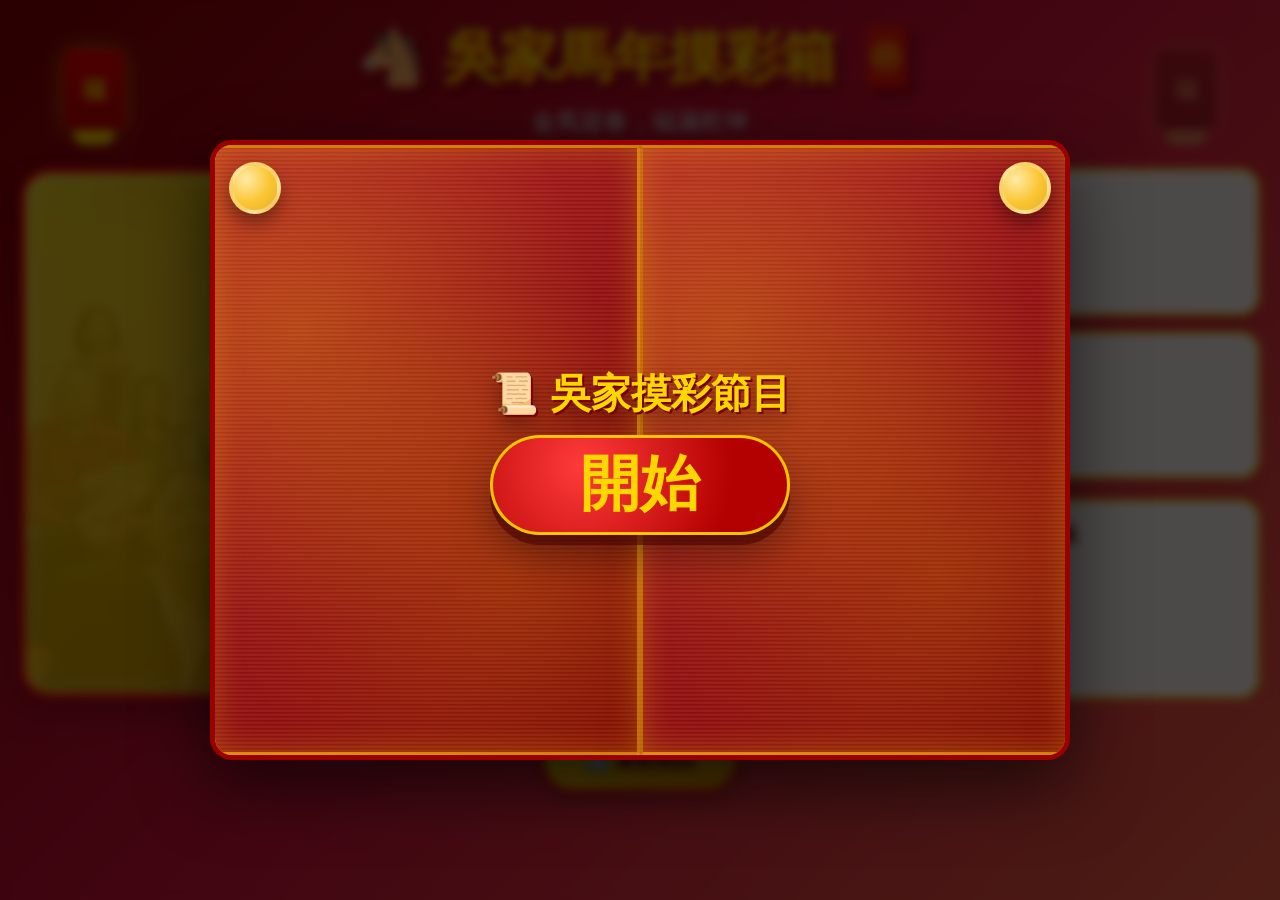
==== last/index.html @ e6c61ff1 "新增 開場 f" ====
<!DOCTYPE html>
<html lang="zh-TW">
<head>
  <meta charset="UTF-8" />
  <meta name="viewport" content="width=device-width, initial-scale=1.0" />
  <title>🐴 吳家馬年摸彩箱 🧧</title>
  <link rel="stylesheet" href="./styles.css" />
</head>
<body>
  <!-- 背景音樂 -->
  <audio id="bgMusic" loop>
    <source src="神曲 尾牙必聽！花木蘭 以妳為榮 老祖宗保佑我聽完中大獎！！！.mp3" type="audio/mpeg">
  </audio>

  <!-- 裝飾：燈籠（右邊可點切換音樂） -->
  <div class="decoration lantern lantern-left"></div>
  <div class="decoration lantern lantern-right" id="musicControl" title="點我切換音樂"></div>

  <div class="container">
    <!-- 標題 -->
    <div class="header">
      <div class="title">🐴 吳家馬年摸彩箱 🧧</div>
      <div class="subtitle">金馬迎春，福滿乾坤</div>
    </div>

    <!-- 主要內容區 -->
    <div class="main-content">
      <!-- 左側：抽獎區 -->
      <div class="draw-area">
        <div class="result-display">
          <div id="resultNumber" class="result-number" style="display:none;"></div>
          <button id="drawButton" class="draw-button">🎊 開始抽獎 🎊</button>
        </div>
      </div>

      <!-- 右側：資訊區 -->
      <div class="side-area">
        <div class="info-section">
          <div class="info-box">
            <div class="info-label">剩餘號碼</div>
            <div id="remaining" class="info-value">13</div>
          </div>
          <div class="info-box">
            <div class="info-label">已抽出</div>
            <div id="drawnCount" class="info-value">0</div>
          </div>
        </div>

        <div class="drawn-section">
          <div class="drawn-title">已抽出的號碼</div>
          <div id="drawnNumbers" class="drawn-numbers"></div>
        </div>
      </div>
    </div>

    <button id="resetButton" class="reset-button">🔄 重新開始</button>
  </div>

  <!-- ✅ 吉祥話紅包彈窗 -->
  <div id="redEnvelopeModal" class="modal">
    <div class="modal-overlay" id="redEnvelopeOverlay"></div>
    <div class="red-envelope">
      <div class="envelope-top"></div>
      <div class="envelope-body">
        <div class="blessing-text" id="blessingText">恭喜發財</div>
      </div>
      <div class="envelope-flap"></div>
      <div class="envelope-seal">吉祥話</div>
      <button id="closeModal" class="confirm-button">確定</button>
    </div>
  </div>

  <!-- ✅ 獎項彈窗（含得獎者） -->
  <div id="prizeModal" class="modal">
    <div class="modal-overlay" id="prizeOverlay"></div>
    <div class="prize-card">
      <div class="prize-header">
        <div class="prize-sparkle">✨</div>
        <div class="prize-title">恭喜中獎！</div>
        <div class="prize-sparkle">✨</div>
      </div>

      <div class="prize-content">
        <div class="prize-number-label">抽中號碼</div>
        <div class="prize-number" id="prizeNumber">1</div>

        <div class="prize-award-label" style="margin-top:10px;">得獎者</div>
        <div class="prize-award" id="prizeWinner">（得獎者）</div>

        <div class="prize-divider"></div>

        <div class="prize-award-label">獎項</div>
        <div class="prize-award" id="prizeAward">（獎項）</div>
      </div>

      <div class="prize-footer">
        <div class="prize-blessing">祝您馬年大吉！</div>
      </div>

      <button id="closePrizeModal" class="prize-confirm-button">確定</button>
    </div>
  </div>

  <!-- ✅ 輪到誰抽彈窗 -->
  <div id="turnModal" class="modal">
    <div class="modal-overlay" id="turnOverlay"></div>
    <div class="prize-card" style="min-height:360px;">
      <div class="prize-header">
        <div class="prize-sparkle">🐴</div>
        <div class="prize-title" style="font-size:36px;">輪到你抽囉！</div>
        <div class="prize-sparkle">🧧</div>
      </div>

      <div class="prize-content">
        <div class="prize-number-label">本輪抽獎者</div>
        <div class="prize-number" id="turnName" style="font-size:56px;">（姓名）</div>
        <div class="prize-divider"></div>
        <div class="prize-award-label">請按「開始抽獎」抽號碼</div>
      </div>

      <button id="closeTurnModal" class="prize-confirm-button">確定</button>
    </div>
  </div>

  <!-- ✅ 活動完成彈窗 -->
  <div id="completeModal" class="modal">
    <div class="modal-overlay"></div>
    <div class="complete-card">
      <div class="complete-header">
        <div class="complete-emoji">🎊</div>
      </div>
      <div class="complete-content">
        <div class="complete-title">本屆吳家馬年摸彩活動</div>
        <div class="complete-message">圓滿結束</div>
      </div>
      <div class="complete-footer">
        <div class="complete-blessing">感謝大家的參與</div>
        <div class="complete-wish">馬年行運 事事如意</div>
      </div>
      <button id="completeButton" class="complete-confirm-button">完成</button>
    </div>
  </div>

  <!-- ✅ 開場捲軸導覽：先卷起來，中間「開始」按鈕 -->
  <div id="introModal" class="modal show intro-closed">
    <div class="modal-overlay" id="introOverlay"></div>

    <div class="scroll-wrap" role="dialog" aria-modal="true">
      <!-- 左右捲軸 -->
      <div class="scroll-panel left"></div>
      <div class="scroll-panel right"></div>

      <!-- 卷起來時顯示 -->
      <div class="scroll-closed-center">
        <div class="scroll-closed-title">📜 吳家摸彩節目</div>
        <button id="introOpen" class="scroll-start-btn">開始</button>
        <!-- <div class="scroll-closed-sub">點開始後捲軸會打開</div> -->
      </div>

      <!-- 打開後顯示（內容由 JS 填） -->
      <div class="scroll-content">
        <div class="scroll-title" id="introTitle"></div>
        <div class="scroll-sub" id="introSub"></div>
        <div class="scroll-body" id="introBody"></div>

        <div class="scroll-footer">
          <div class="scroll-actions">
            <button id="introPrev" class="scroll-btn ghost" disabled>上一頁</button>
            <button id="introNext" class="scroll-btn">下一頁</button>
            <button id="introStart" class="scroll-btn primary" style="display:none;">活動開始</button>
          </div>
          <div class="scroll-dots" id="introDots"></div>
        </div>
      </div>
    </div>
  </div>

  <script src="./script.js"></script>
</body>
</html>
---- last/styles.css ----
* {
    margin: 0;
    padding: 0;
    box-sizing: border-box;
}

body {
    font-family: 'Microsoft JhengHei', '微軟正黑體', sans-serif;
    background: linear-gradient(135deg, #8B0000 0%, #DC143C 50%, #FF6347 100%);
    min-height: 100vh;
    overflow-x: hidden;
    position: relative;
}

.hourse_logo {
    width: 100px;
    height: 60px;
    vertical-align: middle;
}

/* 裝飾性背景元素 */
.decoration {
    position: fixed;
    pointer-events: none;
    z-index: 1;
}

.lantern {
    width: 60px;
    height: 80px;
    background: linear-gradient(to bottom, #FF0000, #CC0000);
    border-radius: 10px;
    position: absolute;
    animation: swing 3s ease-in-out infinite;
    box-shadow: 0 0 20px rgba(255, 215, 0, 0.6);
}

.lantern::before {
    content: '福';
    position: absolute;
    top: 50%;
    left: 50%;
    transform: translate(-50%, -50%);
    color: gold;
    font-size: 24px;
    font-weight: bold;
}

.lantern::after {
    content: '';
    position: absolute;
    bottom: -15px;
    left: 50%;
    transform: translateX(-50%);
    width: 40px;
    height: 15px;
    background: gold;
    border-radius: 0 0 10px 10px;
}

@keyframes swing {

    0%,
    100% {
        transform: rotate(-5deg);
    }

    50% {
        transform: rotate(5deg);
    }
}

.lantern-left {
    top: 50px;
    left: 5%;
    animation-delay: 0s;
}

.lantern-right {
    top: 50px;
    right: 5%;
    animation-delay: 1.5s;
    cursor: pointer;
    pointer-events: auto;
    transition: transform 0.2s;
}

.lantern-right:active {
    transform: scale(0.9) rotate(-5deg);
}

.lantern-right.muted {
    opacity: 0.5;
    filter: grayscale(50%);
}

/* 金幣動畫 */
.coin {
    position: fixed;
    width: 40px;
    height: 40px;
    background: radial-gradient(circle, #FFD700, #FFA500);
    border-radius: 50%;
    border: 3px solid #FF6347;
    animation: fall 4s linear infinite;
    opacity: 0.8;
    top: -50px;
}

.coin::before {
    content: '錢';
    position: absolute;
    top: 50%;
    left: 50%;
    transform: translate(-50%, -50%);
    color: #8B0000;
    font-weight: bold;
    font-size: 16px;
}

@keyframes fall {
    0% {
        transform: translateY(0) rotate(0deg);
        opacity: 0;
    }

    10% {
        opacity: 0.8;
    }

    90% {
        opacity: 0.8;
    }

    100% {
        transform: translateY(calc(100vh + 100px)) rotate(360deg);
        opacity: 0;
    }
}

/* 主容器 */
.container {
    max-width: 1400px;
    margin: 0 auto;
    padding: 20px;
    position: relative;
    z-index: 10;
}

/* 標題 */
.header {
    text-align: center;
    margin-bottom: 30px;
    animation: bounceIn 1s ease-out;
}

@keyframes bounceIn {
    0% {
        transform: scale(0);
        opacity: 0;
    }

    50% {
        transform: scale(1.1);
    }

    100% {
        transform: scale(1);
        opacity: 1;
    }
}

.title {
    font-size: 56px;
    color: #FFD700;
    text-shadow:
        3px 3px 0px #FF0000,
        6px 6px 10px rgba(0, 0, 0, 0.5);
    margin-bottom: 10px;
    font-weight: bold;
    display: flex;
    justify-content: center;
    align-items: center;
}

.subtitle {
    font-size: 24px;
    color: #FFF;
    text-shadow: 2px 2px 4px rgba(0, 0, 0, 0.5);
}

/* 主要內容區 - 左右排列 */
.main-content {
    display: grid;
    grid-template-columns: 1.5fr 1fr;
    gap: 20px;
    margin-bottom: 30px;
}

/* 抽獎區 */
.draw-area {
    background: linear-gradient(135deg, #FFD700 0%, #FFA500 100%);
    border-radius: 30px;
    padding: 50px;
    box-shadow:
        0 10px 40px rgba(0, 0, 0, 0.3),
        inset 0 0 30px rgba(255, 255, 255, 0.3);
    border: 5px solid #FF0000;
    position: relative;
    overflow: hidden;
    min-height: 400px;
    display: flex;
    align-items: center;
    justify-content: center;
}

/* 家庭照片背景 */
.draw-area::before {
    content: '';
    position: absolute;
    top: 0;
    left: 0;
    right: 0;
    bottom: 0;
    background-image: url('family.jpg');
    background-size: cover;
    background-position: center;
    opacity: 0.15;
    z-index: 0;
}

/* 馬年裝飾 */
.draw-area::after {
    content: '🐴';
    position: absolute;
    font-size: 150px;
    opacity: 0.08;
    top: 50%;
    left: 50%;
    transform: translate(-50%, -50%);
    z-index: 1;
}

.result-display {
    text-align: center;
    display: flex;
    flex-direction: column;
    align-items: center;
    justify-content: center;
    position: relative;
    z-index: 2;
    width: 100%;
}

.result-number {
    font-size: 120px;
    font-weight: bold;
    color: #8B0000;
    text-shadow:
        3px 3px 0px #FFD700,
        6px 6px 15px rgba(0, 0, 0, 0.3);
    animation: pop 0.5s ease-out;
    margin: 20px 0;
}

@keyframes pop {
    0% {
        transform: scale(0) rotate(-180deg);
        opacity: 0;
    }

    50% {
        transform: scale(1.2) rotate(10deg);
    }

    100% {
        transform: scale(1) rotate(0deg);
        opacity: 1;
    }
}

.result-number.rolling {
    animation: roll 0.1s linear infinite;
}

@keyframes roll {
    0% {
        transform: translateY(0);
    }

    100% {
        transform: translateY(-10px);
    }
}

.draw-button {
    background: linear-gradient(135deg, #FF0000, #8B0000);
    color: #FFD700;
    font-size: 32px;
    font-weight: bold;
    padding: 25px 60px;
    border: 5px solid #FFD700;
    border-radius: 50px;
    cursor: pointer;
    box-shadow:
        0 8px 0 #660000,
        0 10px 30px rgba(0, 0, 0, 0.5);
    transition: all 0.2s;
    position: relative;
    z-index: 2;
}

.draw-button:hover:not(:disabled) {
    transform: translateY(-3px);
    box-shadow:
        0 10px 0 #660000,
        0 15px 40px rgba(0, 0, 0, 0.6);
}

.draw-button:active:not(:disabled) {
    transform: translateY(4px);
    box-shadow:
        0 4px 0 #660000,
        0 5px 20px rgba(0, 0, 0, 0.5);
}

.draw-button:disabled {
    opacity: 0.5;
    cursor: not-allowed;
}

/* 右側區域 */
.side-area {
    display: flex;
    flex-direction: column;
    gap: 20px;
    max-height: 600px;
    overflow-y: auto;
}

/* 資訊區 */
.info-section {
    display: grid;
    grid-template-columns: 1fr;
    gap: 15px;
    flex-shrink: 0;
}

.info-box {
    background: rgba(255, 255, 255, 0.95);
    border-radius: 20px;
    padding: 25px;
    text-align: center;
    border: 3px solid #FFD700;
    box-shadow: 0 5px 20px rgba(0, 0, 0, 0.2);
}

.info-label {
    font-size: 20px;
    color: #8B0000;
    font-weight: bold;
    margin-bottom: 10px;
}

.info-value {
    font-size: 48px;
    color: #FF0000;
    font-weight: bold;
}

/* 已抽出號碼 */
.drawn-section {
    background: rgba(255, 255, 255, 0.95);
    border-radius: 20px;
    padding: 20px;
    border: 3px solid #FFD700;
    box-shadow: 0 5px 20px rgba(0, 0, 0, 0.2);
    /* overflow: visible; */
    flex: 1;
    min-height: 200px;
    max-height: 200px;
    overflow: scroll;
}

.drawn-title {
    font-size: 20px;
    color: #8B0000;
    font-weight: bold;
    margin-bottom: 15px;
    text-align: center;
}

.drawn-numbers {
    display: grid;
    grid-template-columns: repeat(auto-fill, minmax(60px, 1fr));
    gap: 10px;
    overflow: visible;
}

.drawn-number {
    background: linear-gradient(135deg, #FF6347, #FF0000);
    color: #FFD700;
    font-size: 20px;
    font-weight: bold;
    padding: 12px 8px;
    border-radius: 12px;
    border: 3px solid #FFD700;
    box-shadow: 0 4px 10px rgba(0, 0, 0, 0.3);
    animation: slideIn 0.5s ease-out;
    text-align: center;
    display: flex;
    align-items: center;
    justify-content: center;
    min-height: 50px;
    transition: all 0.2s ease;
}

.drawn-number:hover {
    transform: translateY(-3px) scale(1.05);
    box-shadow: 0 8px 20px rgba(0, 0, 0, 0.5);
    background: linear-gradient(135deg, #FF8C00, #FF4500);
    border-color: #FFD700;
}

@keyframes slideIn {
    0% {
        transform: scale(0) rotate(-180deg);
        opacity: 0;
    }

    50% {
        transform: scale(1.2) rotate(10deg);
    }

    100% {
        transform: scale(1) rotate(0deg);
        opacity: 1;
    }
}

/* 重新開始按鈕 */
.reset-button {
    background: linear-gradient(135deg, #FFD700, #FFA500);
    color: #8B0000;
    font-size: 20px;
    font-weight: bold;
    padding: 15px 40px;
    border: 3px solid #FF0000;
    border-radius: 30px;
    cursor: pointer;
    box-shadow: 0 5px 20px rgba(0, 0, 0, 0.3);
    display: block;
    margin: 0 auto;
    transition: all 0.3s;
}

.reset-button:hover {
    transform: scale(1.05);
    box-shadow: 0 8px 25px rgba(0, 0, 0, 0.4);
}

.reset-button:active {
    transform: scale(0.98);
}

/* 粒子效果 */
.particle {
    position: fixed;
    pointer-events: none;
    font-size: 30px;
    animation: particle-fly 2s ease-out forwards;
    z-index: 1000;
}

@keyframes particle-fly {
    0% {
        transform: translateY(0) rotate(0deg);
        opacity: 1;
    }

    100% {
        transform: translateY(-300px) rotate(360deg);
        opacity: 0;
    }
}

/* 響應式設計 */
@media (max-width: 1024px) {
    .main-content {
        grid-template-columns: 1fr;
    }

    .side-area {
        max-height: none;
    }

    .info-section {
        grid-template-columns: 1fr 1fr;
    }
}

@media (max-width: 768px) {
    .title {
        font-size: 36px;
    }

    .subtitle {
        font-size: 18px;
    }

    .draw-area {
        padding: 30px 20px;
        min-height: 300px;
    }

    .result-number {
        font-size: 80px;
    }

    .draw-button {
        font-size: 24px;
        padding: 20px 40px;
    }

    .info-section {
        grid-template-columns: 1fr;
    }

    .drawn-numbers {
        grid-template-columns: repeat(auto-fill, minmax(50px, 1fr));
    }

    .drawn-number {
        font-size: 18px;
        min-height: 45px;
    }

    .lantern {
        width: 40px;
        height: 60px;
    }

    .lantern::before {
        font-size: 18px;
    }
}

/* 紅包彈窗 */
.modal {
    position: fixed;
    top: 0;
    left: 0;
    width: 100%;
    height: 100%;
    z-index: 9999;
    display: none;
    justify-content: center;
    align-items: center;
}

.modal.show {
    display: flex;
    animation: modalFadeIn 0.3s ease-out;
}

@keyframes modalFadeIn {
    from {
        opacity: 0;
    }

    to {
        opacity: 1;
    }
}

.modal-overlay {
    position: absolute;
    top: 0;
    left: 0;
    width: 100%;
    height: 100%;
    background: rgba(0, 0, 0, 0.7);
    backdrop-filter: blur(5px);
}

/* 紅包設計 */
.red-envelope {
    position: relative;
    width: 340px;
    height: 500px;
    background: linear-gradient(135deg, #FF0000 0%, #DC143C 50%, #8B0000 100%);
    border-radius: 20px;
    box-shadow:
        0 20px 60px rgba(0, 0, 0, 0.5),
        inset 0 0 30px rgba(255, 215, 0, 0.2);
    animation: envelopeEnter 0.6s cubic-bezier(0.68, -0.55, 0.265, 1.55);
    z-index: 10000;
    overflow: hidden;
    border: 3px solid #FFD700;
}

@keyframes envelopeEnter {
    0% {
        transform: scale(0) rotate(-180deg);
        opacity: 0;
    }

    50% {
        transform: scale(1.1) rotate(10deg);
    }

    100% {
        transform: scale(1) rotate(0deg);
        opacity: 1;
    }
}

/* 紅包上半部 */
.envelope-top {
    position: absolute;
    top: 0;
    left: 0;
    width: 100%;
    height: 40%;
    background: linear-gradient(135deg, #DC143C, #8B0000);
    border-radius: 20px 20px 0 0;
    z-index: 1;
}

/* 紅包主體 */
.envelope-body {
    position: absolute;
    top: 32%;
    left: 50%;
    transform: translateX(-50%);
    width: 85%;
    height: 42%;
    background: rgba(255, 255, 255, 0.95);
    border-radius: 15px;
    display: flex;
    align-items: center;
    justify-content: center;
    padding: 25px 20px;
    box-shadow:
        0 5px 20px rgba(0, 0, 0, 0.3),
        inset 0 0 20px rgba(255, 215, 0, 0.1);
    z-index: 3;
    border: 2px solid #FFD700;
}

/* 吉祥話文字 */
.blessing-text {
    font-size: 30px;
    font-weight: bold;
    color: #8B0000;
    text-align: center;
    line-height: 1.6;
    letter-spacing: 2px;
    text-shadow: 1px 1px 2px rgba(255, 215, 0, 0.5);
    animation: textGlow 2s ease-in-out infinite;
    width: 100%;
}

@keyframes textGlow {

    0%,
    100% {
        text-shadow: 1px 1px 2px rgba(255, 215, 0, 0.5);
    }

    50% {
        text-shadow: 0 0 10px rgba(255, 215, 0, 0.8),
            0 0 20px rgba(255, 215, 0, 0.5);
    }
}

/* 紅包封口 */
.envelope-flap {
    position: absolute;
    top: 25%;
    left: 50%;
    transform: translateX(-50%);
    width: 0;
    height: 0;
    border-left: 160px solid transparent;
    border-right: 160px solid transparent;
    border-top: 80px solid #B22222;
    z-index: 2;
    filter: drop-shadow(0 3px 5px rgba(0, 0, 0, 0.3));
}

/* 紅包福字印章 - 春聯樣式 */
.envelope-seal {
    position: absolute;
    top: 12%;
    left: 50%;
    transform: translateX(-50%);
    width: 160px;
    height: 55px;
    background: linear-gradient(135deg, #DC143C 0%, #8B0000 100%);
    border-radius: 8px;
    display: flex;
    align-items: center;
    justify-content: center;
    font-size: 26px;
    font-weight: bold;
    color: #FFD700;
    border: 3px solid #FFD700;
    box-shadow:
        0 5px 15px rgba(0, 0, 0, 0.4),
        inset 0 2px 10px rgba(255, 215, 0, 0.3),
        inset 0 0 20px rgba(255, 100, 100, 0.2);
    z-index: 4;
    animation: sealPulse 1.5s ease-in-out infinite;
    letter-spacing: 10px;
    padding: 0 15px;
    text-shadow:
        1px 1px 2px rgba(0, 0, 0, 0.5),
        0 0 5px rgba(255, 215, 0, 0.3);
}

/* 春聯裝飾線條 */
.envelope-seal::before,
.envelope-seal::after {
    content: '';
    position: absolute;
    top: 50%;
    transform: translateY(-50%);
    width: 2px;
    height: 25px;
    background: linear-gradient(to bottom, transparent, #FFD700, transparent);
}

.envelope-seal::before {
    left: 8px;
}

.envelope-seal::after {
    right: 8px;
}

@keyframes sealPulse {

    0%,
    100% {
        transform: translateX(-50%) scale(1);
    }

    50% {
        transform: translateX(-50%) scale(1.03);
        box-shadow:
            0 8px 25px rgba(0, 0, 0, 0.6),
            inset 0 2px 15px rgba(255, 215, 0, 0.5),
            inset 0 0 25px rgba(255, 100, 100, 0.3),
            0 0 25px rgba(255, 215, 0, 0.8);
    }
}

/* 確定按鈕 */
.confirm-button {
    position: absolute;
    bottom: 40px;
    left: 50%;
    transform: translateX(-50%);
    background: linear-gradient(135deg, #FFD700, #FFA500);
    color: #8B0000;
    font-size: 22px;
    font-weight: bold;
    padding: 15px 50px;
    border: 3px solid #FF6347;
    border-radius: 30px;
    cursor: pointer;
    box-shadow:
        0 5px 0 #CC8800,
        0 8px 20px rgba(0, 0, 0, 0.4);
    transition: all 0.2s;
    z-index: 5;
}

.confirm-button:hover {
    transform: translateX(-50%) translateY(-2px);
    box-shadow:
        0 7px 0 #CC8800,
        0 12px 25px rgba(0, 0, 0, 0.5);
}

.confirm-button:active {
    transform: translateX(-50%) translateY(2px);
    box-shadow:
        0 3px 0 #CC8800,
        0 5px 15px rgba(0, 0, 0, 0.4);
}

/* 紅包裝飾花紋 */
.envelope-top::before,
.envelope-top::after {
    content: '🐴';
    position: absolute;
    font-size: 40px;
    opacity: 0.3;
}

.envelope-top::before {
    top: 20px;
    left: 30px;
    animation: float 3s ease-in-out infinite;
}

.envelope-top::after {
    top: 20px;
    right: 30px;
    animation: float 3s ease-in-out infinite 1.5s;
}

@keyframes float {

    0%,
    100% {
        transform: translateY(0);
    }

    50% {
        transform: translateY(-10px);
    }
}

/* 響應式設計 - 紅包 */
@media (max-width: 768px) {
    .red-envelope {
        width: 300px;
        height: 450px;
    }

    .blessing-text {
        font-size: 26px;
        line-height: 1.5;
        letter-spacing: 1px;
    }

    .envelope-seal {
        width: 140px;
        height: 50px;
        font-size: 22px;
        letter-spacing: 8px;
        padding: 0 12px;
    }

    .confirm-button {
        font-size: 20px;
        padding: 12px 40px;
        bottom: 35px;
    }
}

/* 獎項彈窗 */
.prize-card {
    position: relative;
    width: 400px;
    min-height: 480px;
    background: linear-gradient(135deg, #FFD700 0%, #FFA500 50%, #FF8C00 100%);
    border-radius: 25px;
    box-shadow:
        0 25px 70px rgba(0, 0, 0, 0.6),
        inset 0 0 40px rgba(255, 255, 255, 0.3);
    animation: prizeEnter 0.7s cubic-bezier(0.68, -0.55, 0.265, 1.55);
    z-index: 10000;
    overflow: hidden;
    border: 5px solid #FF0000;
    padding: 30px;
    display: flex;
    flex-direction: column;
    align-items: center;
}

@keyframes prizeEnter {
    0% {
        transform: scale(0) rotateY(180deg);
        opacity: 0;
    }

    50% {
        transform: scale(1.1) rotateY(0deg);
    }

    100% {
        transform: scale(1) rotateY(0deg);
        opacity: 1;
    }
}

.prize-header {
    display: flex;
    align-items: center;
    justify-content: center;
    gap: 15px;
    margin-bottom: 25px;
}

.prize-sparkle {
    font-size: 36px;
    animation: sparkle 1.5s ease-in-out infinite;
}

@keyframes sparkle {

    0%,
    100% {
        transform: scale(1) rotate(0deg);
        opacity: 1;
    }

    50% {
        transform: scale(1.2) rotate(180deg);
        opacity: 0.8;
    }
}

.prize-title {
    font-size: 42px;
    font-weight: bold;
    color: #8B0000;
    text-shadow:
        2px 2px 0 #FFD700,
        4px 4px 10px rgba(0, 0, 0, 0.3);
    animation: titleBounce 2s ease-in-out infinite;
}

@keyframes titleBounce {

    0%,
    100% {
        transform: translateY(0);
    }

    50% {
        transform: translateY(-5px);
    }
}

.prize-content {
    background: rgba(255, 255, 255, 0.95);
    border-radius: 20px;
    padding: 30px;
    width: 100%;
    box-shadow:
        0 10px 30px rgba(0, 0, 0, 0.3),
        inset 0 0 20px rgba(255, 215, 0, 0.2);
    border: 3px solid #FF6347;
    margin-bottom: 20px;
}

.prize-number-label,
.prize-award-label {
    font-size: 18px;
    color: #666;
    text-align: center;
    margin-bottom: 8px;
    font-weight: 600;
}

.prize-number {
    font-size: 72px;
    font-weight: bold;
    color: #FF0000;
    text-align: center;
    text-shadow:
        3px 3px 0 #FFD700,
        6px 6px 15px rgba(0, 0, 0, 0.3);
    margin-bottom: 20px;
    animation: numberPulse 1.5s ease-in-out infinite;
}

@keyframes numberPulse {

    0%,
    100% {
        transform: scale(1);
    }

    50% {
        transform: scale(1.05);
    }
}

.prize-divider {
    width: 60%;
    height: 3px;
    background: linear-gradient(to right, transparent, #FFD700, transparent);
    margin: 20px auto;
}

.prize-award {
    font-size: 36px;
    font-weight: bold;
    color: #8B0000;
    text-align: center;
    text-shadow: 1px 1px 2px rgba(255, 215, 0, 0.5);
    animation: awardGlow 2s ease-in-out infinite;
}

@keyframes awardGlow {

    0%,
    100% {
        text-shadow: 1px 1px 2px rgba(255, 215, 0, 0.5);
    }

    50% {
        text-shadow:
            0 0 15px rgba(255, 215, 0, 0.8),
            0 0 25px rgba(255, 215, 0, 0.5);
    }
}

.prize-footer {
    margin-bottom: 20px;
}

.prize-blessing {
    font-size: 24px;
    color: #8B0000;
    text-align: center;
    font-weight: bold;
    text-shadow: 1px 1px 2px rgba(255, 255, 255, 0.5);
}

.prize-confirm-button {
    background: linear-gradient(135deg, #FF0000, #8B0000);
    color: #FFD700;
    font-size: 24px;
    font-weight: bold;
    padding: 15px 60px;
    border: 4px solid #FFD700;
    border-radius: 35px;
    cursor: pointer;
    box-shadow:
        0 6px 0 #660000,
        0 10px 25px rgba(0, 0, 0, 0.5);
    transition: all 0.2s;
    position: relative;
}

.prize-confirm-button:hover {
    transform: translateY(-3px);
    box-shadow:
        0 8px 0 #660000,
        0 15px 30px rgba(0, 0, 0, 0.6);
}

.prize-confirm-button:active {
    transform: translateY(2px);
    box-shadow:
        0 4px 0 #660000,
        0 6px 20px rgba(0, 0, 0, 0.5);
}

/* 獎項彈窗響應式 */
@media (max-width: 768px) {
    .prize-card {
        width: 320px;
        min-height: 450px;
        padding: 25px;
    }

    .prize-title {
        font-size: 36px;
    }

    .prize-sparkle {
        font-size: 30px;
    }

    .prize-number {
        font-size: 60px;
    }

    .prize-award {
        font-size: 30px;
    }

    .prize-blessing {
        font-size: 20px;
    }

    .prize-confirm-button {
        font-size: 20px;
        padding: 12px 50px;
    }
}

/* =========================
   ✅ 開場捲軸導覽
========================= */

/* =========================
   ✅ 開場捲軸：卷起來 + 打開
========================= */

.scroll-wrap {
    position: relative;
    width: min(860px, 92vw);
    height: min(620px, 78vh);
    border-radius: 22px;
    overflow: hidden;
    z-index: 10000;
    box-shadow: 0 25px 70px rgba(0, 0, 0, 0.6);
    border: 5px solid #9b0000;
    background: radial-gradient(circle at 30% 20%, rgba(255, 215, 0, 0.35), transparent 60%),
        linear-gradient(135deg, #FFD700 0%, #FFA500 50%, #FF8C00 100%);
}

/* 左右捲軸面板：加一點紙纖維/絲綢質感 */
.scroll-panel {
    position: absolute;
    top: 0;
    bottom: 0;
    width: 50%;
    background:
        radial-gradient(circle at 20% 30%, rgba(255, 215, 0, 0.22), transparent 55%),
        radial-gradient(circle at 70% 70%, rgba(255, 215, 0, 0.18), transparent 55%),
        repeating-linear-gradient(0deg, rgba(255, 255, 255, 0.06), rgba(255, 255, 255, 0.06) 2px, rgba(0, 0, 0, 0.04) 3px, rgba(0, 0, 0, 0.04) 4px),
        linear-gradient(135deg, #B22222 0%, #7a0000 100%);
    box-shadow: inset 0 0 30px rgba(255, 215, 0, 0.25);
    border-top: 3px solid rgba(255, 215, 0, 0.55);
    border-bottom: 3px solid rgba(255, 215, 0, 0.55);
}

.scroll-panel.left {
    left: 0;
    border-right: 3px solid rgba(255, 215, 0, 0.45);
    transform: translateX(0);
}

.scroll-panel.right {
    right: 0;
    border-left: 3px solid rgba(255, 215, 0, 0.45);
    transform: translateX(0);
}

/* 卷頭：更像捲軸的「木棒卷頭」 */
.scroll-panel::before {
    content: '';
    position: absolute;
    top: 14px;
    width: 44px;
    height: 44px;
    border-radius: 50%;
    background:
        radial-gradient(circle at 30% 30%, #ffeaa7, #fbc531 55%, #e1b12c 100%);
    border: 4px solid rgba(255, 255, 255, 0.28);
    box-shadow: 0 10px 18px rgba(0, 0, 0, 0.35);
}

.scroll-panel.left::before {
    left: 14px;
}

.scroll-panel.right::before {
    right: 14px;
}

/* ✅ 卷起來中間區塊（開始按鈕） */
.scroll-closed-center {
    position: absolute;
    inset: 0;
    display: flex;
    flex-direction: column;
    align-items: center;
    justify-content: center;
    gap: 14px;
    text-align: center;
    z-index: 3;
}

.scroll-closed-title {
    font-size: 40px;
    font-weight: 900;
    color: #ffd700;
    text-shadow: 2px 2px 0 #7a0000, 0 10px 22px rgba(0, 0, 0, 0.35);
}

.scroll-closed-sub {
    font-size: 16px;
    font-weight: 800;
    color: rgba(255, 215, 0, 0.9);
    text-shadow: 1px 1px 0 rgba(0, 0, 0, 0.35);
}

/* ✅ 開始按鈕：像貼在捲軸上的大印章 */
.scroll-start-btn {
    display: flex;
    justify-content: center;
    align-items: center;
    height: 100px;
    width: 300px;
    border: none;
    cursor: pointer;
    padding: 16px 34px;
    border-radius: 999px;
    font-size: 60px;
    font-weight: 950;
    color: #ffd700;
    background: radial-gradient(circle at 30% 30%, #ff3b3b, #b30000 70%);
    border: 3px solid rgba(255, 215, 0, 0.9);
    box-shadow: 0 10px 0 rgba(70, 0, 0, 0.55), 0 20px 40px rgba(0, 0, 0, 0.35);
    transform: translateY(0);
    transition: transform .15s ease;
}

.scroll-start-btn:active {
    transform: translateY(4px);
    box-shadow: 0 6px 0 rgba(70, 0, 0, 0.55), 0 14px 26px rgba(0, 0, 0, 0.35);
}

/* 內容區（打開後才淡入） */
.scroll-content {
    position: absolute;
    inset: 18px;
    border-radius: 18px;
    background: rgba(255, 255, 255, 0.95);
    border: 3px solid #FF6347;
    box-shadow: inset 0 0 18px rgba(255, 215, 0, 0.25);
    padding: 28px;
    display: flex;
    flex-direction: column;
    gap: 14px;
    opacity: 0;
    transform: translateY(10px);
    z-index: 2;
}

/* ✅ 初始：intro-closed 狀態時，內容隱藏 */
#introModal.intro-closed .scroll-content {
    opacity: 0;
    pointer-events: none;
}

/* ✅ 按開始後：intro-open 狀態 → 面板滑開、內容淡入 */
#introModal.intro-open .scroll-panel.left {
    animation: scrollOpenLeft 0.9s ease-in-out forwards;
}

#introModal.intro-open .scroll-panel.right {
    animation: scrollOpenRight 0.9s ease-in-out forwards;
}

@keyframes scrollOpenLeft {
    to {
        transform: translateX(-110%);
    }
}

@keyframes scrollOpenRight {
    to {
        transform: translateX(110%);
    }
}

#introModal.intro-open .scroll-content {
    animation: contentFadeIn 0.55s ease-out forwards;
    animation-delay: 0.7s;
}

@keyframes contentFadeIn {
    to {
        opacity: 1;
        transform: translateY(0);
    }
}

/* ✅ 打開後：把卷起來的中央開始區塊淡出 */
#introModal.intro-open .scroll-closed-center {
    animation: centerFadeOut 0.25s ease-out forwards;
    animation-delay: 0.05s;
}

@keyframes centerFadeOut {
    to {
        opacity: 0;
        transform: scale(0.98);
        pointer-events: none;
    }
}

/* 內容內文字 */
.scroll-title {
    font-size: 40px;
    font-weight: 900;
    color: #8B0000;
    text-align: center;
    text-shadow: 2px 2px 0 #FFD700, 4px 4px 10px rgba(0, 0, 0, 0.2);
}

.scroll-sub {
    font-size: 20px;
    font-weight: 700;
    color: #8B0000;
    text-align: center;
}

.scroll-sub .gold {
    color: #FF0000;
    font-size: 26px;
    text-shadow: 1px 1px 0 #FFD700;
}

.scroll-body {
    flex: 1;
    padding: 12px 14px;
    border-radius: 14px;
    background: rgba(255, 215, 0, 0.12);
    border: 2px dashed rgba(255, 99, 71, 0.6);
    /* overflow:auto; */
}

.scroll-list {
    margin: 8px 0 0 18px;
    color: #8B0000;
    font-size: 18px;
    line-height: 1.7;
    font-weight: 650;
}

.scroll-footer {
    display: flex;
    align-items: center;
    justify-content: space-between;
    gap: 12px;
}

/* =========================
   ✅ 導覽按鈕區：置中＋更漂亮
========================= */

/* 讓底部按鈕群置中 */
.scroll-footer {
    justify-content: center !important;
    gap: 18px !important;
    flex-wrap: wrap;
}

/* 點點與按鈕置中排列 */
.scroll-dots {
    justify-content: center;
    width: 100%;
    order: 1;
    margin-top: 6px;
}

.scroll-actions {
    order: 0;
    display: flex;
    justify-content: center;
    gap: 14px;
    width: 100%;
}

/* 統一按鈕尺寸與質感 */
.scroll-btn {
    cursor: pointer;
    min-width: 120px;
    height: 46px;
    padding: 0 18px;
    border-radius: 999px;
    font-size: 16px;
    font-weight: 900;
    letter-spacing: 0.5px;
    border: 2px solid rgba(255, 215, 0, 0.9);
    box-shadow:
        0 10px 0 rgba(70, 0, 0, 0.55),
        0 18px 30px rgba(0, 0, 0, 0.25);
    transition: transform .15s ease, box-shadow .15s ease, filter .15s ease;
}

.scroll-btn:hover {
    filter: brightness(1.05);
}

.scroll-btn:active {
    transform: translateY(4px);
    box-shadow:
        0 6px 0 rgba(70, 0, 0, 0.55),
        0 12px 20px rgba(0, 0, 0, 0.22);
}

.scroll-btn:disabled {
    opacity: .45;
    cursor: not-allowed;
    transform: none;
    box-shadow:
        0 6px 0 rgba(70, 0, 0, 0.35),
        0 10px 18px rgba(0, 0, 0, 0.18);
}

/* 上一頁：金色膠印 */
.scroll-btn.ghost {
    background:
        radial-gradient(circle at 30% 30%, rgba(255, 255, 255, 0.35), transparent 55%),
        linear-gradient(135deg, #FFE066 0%, #FFD700 45%, #F4B400 100%);
    color: #7a0000;
    border: 2px solid rgba(122, 0, 0, 0.35);
}

/* 下一頁：紅金漸層（主動作按鈕） */
.scroll-btn:not(.ghost):not(.primary) {
    background:
        radial-gradient(circle at 25% 25%, rgba(255, 255, 255, 0.18), transparent 55%),
        linear-gradient(135deg, #FF2E2E 0%, #B30000 55%, #7A0000 100%);
    color: #FFD700;
}

/* 活動開始：綠金（更醒目） */
.scroll-btn.primary {
    background:
        radial-gradient(circle at 25% 25%, rgba(255, 255, 255, 0.22), transparent 55%),
        linear-gradient(135deg, #00D26A 0%, #00A84A 55%, #007C32 100%);
    color: #ffffff;
    border: 2px solid rgba(255, 255, 255, 0.55);
}

/* =========================
   ✅ 導覽內文：更好讀
========================= */

/* 標題與副標：微調更舒服 */
.scroll-title {
    font-size: 38px;
    line-height: 1.15;
    margin-bottom: 2px;
}

.scroll-sub {
    font-size: 18px;
    line-height: 1.35;
    opacity: 0.95;
    margin-bottom: 6px;
}

/* 內容區：留白與行距 */
.scroll-body {
    padding: 18px 18px;
}

/* 列表：字級/行距/縮排 */
.scroll-list {
    margin: 6px 0 0 6px;
    padding-left: 18px;
    font-size: 18px;
    line-height: 1.9;
    letter-spacing: 0.2px;
}

/* 每一條之間多一點距離 */
.scroll-list li {
    margin: 8px 0;
}

/* 如果你有一般文字段落，也讓它好讀 */
.scroll-body p {
    font-size: 18px;
    line-height: 1.9;
    margin: 10px 0;
    color: #8B0000;
}

/* 內容最大寬度（避免太寬不好讀） */
.scroll-content {
    max-width: 820px;
    margin: 0 auto;
}

/* =========================
   ✅ 修正：導覽翻頁中間框跳動
   只固定 #introModal 的內容框，不動其他樣式
========================= */

/* 固定內容框布局：title / sub / body / footer */
#introModal .scroll-content {
    /* 用 grid 固定區塊，避免翻頁撐高縮小 */
    display: grid !important;
    grid-template-rows:
        60px
        /* title 固定高度 */
        44px
        /* sub 固定高度 */
        1fr
        /* body 吃剩下高度 */
        90px;
    /* footer 固定高度 */
    gap: 12px !important;

    /* 固定整個內容框高度（配合 inset: 18px） */
    height: calc(100% - 36px) !important;
    box-sizing: border-box;
}

/* 讓 title/sub 不會因文字多就撐高 */
#introModal .scroll-title,
#introModal .scroll-sub {
    overflow: hidden;
}

/* ✅ 關鍵：讓 body 可以縮 + 內容只在 body 裡面滾動 */
#introModal .scroll-body {
    min-height: 230px !important;
    /* 超重要：不然會切字或擠爆 */
    overflow-y: auto !important;
    overflow-x: hidden !important;
    padding-bottom: 24px;
    /* 最後一行不會貼底被遮 */
}

/* footer 固定在底部，不被內容影響 */
#introModal .scroll-footer {
    align-self: end;
    /* height: 90px; */
}

/* ===== ✅ 活動完成彈窗 ===== */
.complete-card {
    position: relative;
    width: 420px;
    min-height: 520px;
    background: linear-gradient(135deg, #FFD700 0%, #FFA500 50%, #FF8C00 100%);
    border-radius: 30px;
    box-shadow:
        0 30px 80px rgba(0, 0, 0, 0.7),
        inset 0 0 50px rgba(255, 255, 255, 0.4);
    animation: completeEnter 1s cubic-bezier(0.68, -0.55, 0.265, 1.55);
    z-index: 10000;
    overflow: hidden;
    border: 6px solid #FF0000;
    padding: 40px 30px;
    display: flex;
    flex-direction: column;
    align-items: center;
    justify-content: space-between;
}

@keyframes completeEnter {
    0% {
        transform: scale(0) rotate(-360deg);
        opacity: 0;
    }

    50% {
        transform: scale(1.15) rotate(10deg);
    }

    100% {
        transform: scale(1) rotate(0deg);
        opacity: 1;
    }
}

/* 背景馬年裝飾 */
.complete-card::before {
    content: '🐴';
    position: absolute;
    font-size: 200px;
    opacity: 0.08;
    top: 50%;
    left: 50%;
    transform: translate(-50%, -50%);
    z-index: 0;
}

.complete-header {
    position: relative;
    z-index: 1;
    text-align: center;
    margin-bottom: 20px;
}

.complete-emoji {
    font-size: 80px;
    animation: completeEmojiBounce 1.5s ease-in-out infinite;
}

@keyframes completeEmojiBounce {
    0%, 100% {
        transform: scale(1) translateY(0);
    }

    50% {
        transform: scale(1.1) translateY(-20px);
    }
}

.complete-content {
    position: relative;
    z-index: 1;
    text-align: center;
    background: rgba(255, 255, 255, 0.96);
    border-radius: 25px;
    padding: 35px 25px;
    margin-bottom: 25px;
    box-shadow:
        0 15px 40px rgba(0, 0, 0, 0.3),
        inset 0 0 30px rgba(255, 215, 0, 0.3);
    border: 4px solid #FF0000;
    width: 100%;
}

.complete-title {
    font-size: 26px;
    font-weight: bold;
    color: #8B0000;
    margin-bottom: 15px;
    text-shadow: 2px 2px 0 #FFD700;
    letter-spacing: 2px;
}

.complete-message {
    font-size: 48px;
    font-weight: 900;
    color: #FF0000;
    text-shadow:
        3px 3px 0 #FFD700,
        6px 6px 20px rgba(0, 0, 0, 0.3);
    animation: completeMessageGlow 2s ease-in-out infinite;
}

@keyframes completeMessageGlow {
    0%, 100% {
        text-shadow:
            3px 3px 0 #FFD700,
            6px 6px 20px rgba(0, 0, 0, 0.3);
    }

    50% {
        text-shadow:
            3px 3px 0 #FFD700,
            6px 6px 35px rgba(255, 215, 0, 0.6),
            0 0 30px rgba(255, 215, 0, 0.4);
    }
}

.complete-footer {
    position: relative;
    z-index: 1;
    text-align: center;
    width: 100%;
    margin-bottom: 25px;
}

.complete-blessing {
    font-size: 22px;
    font-weight: bold;
    color: #8B0000;
    margin-bottom: 12px;
    text-shadow: 1px 1px 2px rgba(255, 215, 0, 0.6);
}

.complete-wish {
    font-size: 20px;
    font-weight: bold;
    color: #FF0000;
    text-shadow: 1px 1px 2px rgba(255, 215, 0, 0.6);
}

.complete-confirm-button {
    position: relative;
    z-index: 1;
    background: linear-gradient(135deg, #FF0000, #8B0000);
    color: #FFD700;
    font-size: 26px;
    font-weight: bold;
    padding: 18px 70px;
    border: 4px solid #FFD700;
    border-radius: 40px;
    cursor: pointer;
    box-shadow:
        0 8px 0 #660000,
        0 15px 35px rgba(0, 0, 0, 0.5);
    transition: all 0.2s;
    width: 100%;
    max-width: 340px;
}

.complete-confirm-button:hover {
    transform: translateY(-4px);
    box-shadow:
        0 12px 0 #660000,
        0 20px 45px rgba(0, 0, 0, 0.6);
}

.complete-confirm-button:active {
    transform: translateY(2px);
    box-shadow:
        0 6px 0 #660000,
        0 10px 25px rgba(0, 0, 0, 0.5);
}

/* 完成彈窗響應式 */
@media (max-width: 768px) {
    .complete-card {
        width: 340px;
        min-height: 480px;
        padding: 30px 25px;
    }

    .complete-emoji {
        font-size: 60px;
    }

    .complete-title {
        font-size: 22px;
        margin-bottom: 10px;
    }

    .complete-message {
        font-size: 38px;
    }

    .complete-blessing {
        font-size: 18px;
    }

    .complete-wish {
        font-size: 16px;
    }

    .complete-confirm-button {
        font-size: 20px;
        padding: 14px 50px;
    }

    .complete-card::before {
        font-size: 150px;
    }
}
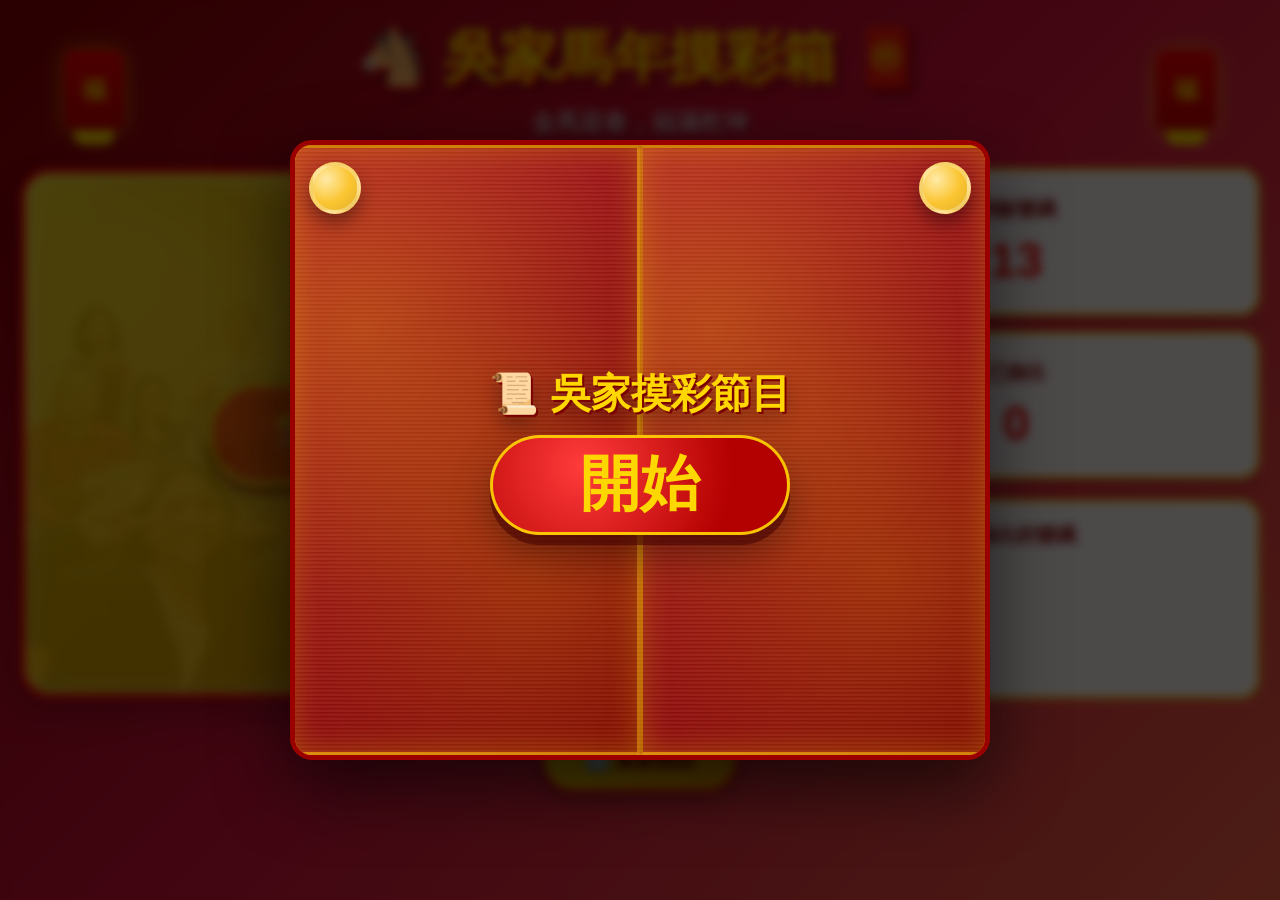
==== commit da5c38ad: "改音樂" ====
--- a/last/index.html
+++ b/last/index.html
@@ -10,8 +10,12 @@
   <!-- 背景音樂 -->
   <audio id="bgMusic" loop>
     <source src="神曲 尾牙必聽！花木蘭 以妳為榮 老祖宗保佑我聽完中大獎！！！.mp3" type="audio/mpeg">
+    <!-- <source src="財神到.mp3" type="audio/mpeg">  -->
   </audio>
-
+  <audio id="bgMusic1" loop>
+    <!-- <source src="神曲 尾牙必聽！花木蘭 以妳為榮 老祖宗保佑我聽完中大獎！！！.mp3" type="audio/mpeg"> -->
+    <source src="敲鑼打鼓《純伴奏》.mp3" type="audio/mpeg"> 
+  </audio>
   <!-- 裝飾：燈籠（右邊可點切換音樂） -->
   <div class="decoration lantern lantern-left"></div>
   <div class="decoration lantern lantern-right" id="musicControl" title="點我切換音樂"></div>
--- a/last/styles.css
+++ b/last/styles.css
@@ -855,7 +855,7 @@
 /* 獎項彈窗 */
 .prize-card {
     position: relative;
-    width: 400px;
+    /* width: 400px; */
     min-height: 480px;
     background: linear-gradient(135deg, #FFD700 0%, #FFA500 50%, #FF8C00 100%);
     border-radius: 25px;
@@ -1057,7 +1057,7 @@
 /* 獎項彈窗響應式 */
 @media (max-width: 768px) {
     .prize-card {
-        width: 320px;
+        /* width: 320px; */
         min-height: 450px;
         padding: 25px;
     }
@@ -1098,7 +1098,7 @@
 
 .scroll-wrap {
     position: relative;
-    width: min(860px, 92vw);
+    width: min(700px, 92vw);
     height: min(620px, 78vh);
     border-radius: 22px;
     overflow: hidden;
@@ -1305,6 +1305,9 @@
 }
 
 .scroll-body {
+    display: flex;
+    justify-content: center;
+    align-items: center;
     flex: 1;
     padding: 12px 14px;
     border-radius: 14px;
@@ -1320,7 +1323,9 @@
     line-height: 1.7;
     font-weight: 650;
 }
-
+.scroll-list li{ 
+    list-style: none;  
+}
 .scroll-footer {
     display: flex;
     align-items: center;
@@ -1445,7 +1450,7 @@
 .scroll-list {
     margin: 6px 0 0 6px;
     padding-left: 18px;
-    font-size: 18px;
+    font-size: 23px;
     line-height: 1.9;
     letter-spacing: 0.2px;
 }
@@ -1502,7 +1507,7 @@
 
 /* ✅ 關鍵：讓 body 可以縮 + 內容只在 body 裡面滾動 */
 #introModal .scroll-body {
-    min-height: 230px !important;
+    min-height: 280px !important;
     /* 超重要：不然會切字或擠爆 */
     overflow-y: auto !important;
     overflow-x: hidden !important;
@@ -1729,4 +1734,161 @@
     .complete-card::before {
         font-size: 150px;
     }
+}
+
+/* =========================
+   ✅ RWD 修正：開場捲軸避免跑版（只影響捲軸區）
+========================= */
+
+/* 讓 modal 在小螢幕有安全邊距，不貼邊 */
+@media (max-width: 768px) {
+  #introModal.modal.show{
+    padding: 14px;
+  }
+}
+
+/* 手機/小螢幕：縮捲軸本體，避免高度不夠時爆版 */
+@media (max-width: 600px) {
+  .scroll-wrap{
+    width: min(92vw, 520px);
+    height: min(560px, calc(100vh - 28px));
+    border-radius: 18px;
+  }
+
+  .scroll-content{
+    inset: 12px;                 /* 內容框縮小邊距 */
+    padding: 18px;               /* 內距縮小 */
+    max-width: none;             /* 取消 820px 的限制，避免怪異置中/溢出 */
+  }
+
+  /* 固定分區高度略縮，手機比較舒服 */
+  #introModal .scroll-content{
+    grid-template-rows: 54px 40px 1fr 86px;
+    height: calc(100% - 24px) !important;  /* inset 12px * 2 */
+  }
+
+  .scroll-title{
+    font-size: 28px;
+    text-shadow: 1px 1px 0 #FFD700, 2px 2px 8px rgba(0,0,0,0.15);
+  }
+  .scroll-sub{
+    font-size: 16px;
+  }
+  .scroll-sub .gold{
+    font-size: 20px;
+  }
+
+  /* ✅ 內容區不要置中（你原本 scroll-body 用 flex 置中，手機會擠） */
+  .scroll-body{
+    display: block;
+  }
+  .scroll-list{
+    font-size: 18px;
+    line-height: 1.75;
+  }
+
+  /* ✅ 按鈕群：手機改成可換行/更小 */
+  .scroll-actions{
+    gap: 10px;
+  }
+  .scroll-btn{
+    min-width: 104px;
+    height: 42px;
+    font-size: 15px;
+  }
+
+  /* ✅ 捲軸卷起來的開始按鈕縮小，避免爆版 */
+  .scroll-start-btn{
+    width: min(78vw, 260px);
+    height: 76px;
+    font-size: 44px;
+    padding: 10px 18px;
+  }
+
+  .scroll-closed-title{
+    font-size: 30px;
+  }
+}
+
+/* 更小（例如 360px 寬）：再縮一階 */
+@media (max-width: 380px) {
+  .scroll-wrap{
+    height: min(520px, calc(100vh - 22px));
+  }
+
+  .scroll-content{
+    inset: 10px;
+    padding: 16px;
+  }
+
+  #introModal .scroll-content{
+    grid-template-rows: 50px 38px 1fr 84px;
+    height: calc(100% - 20px) !important;
+  }
+
+  .scroll-title{ font-size: 24px; }
+  .scroll-sub{ font-size: 15px; }
+  .scroll-list{ font-size: 17px; }
+
+  .scroll-start-btn{
+    width: min(82vw, 240px);
+    height: 70px;
+    font-size: 40px;
+  }
+}
+
+/* =========================
+   ✅ RWD：標題/副標不切字（只在小螢幕）
+========================= */
+@media (max-width: 600px) {
+  /* 讓 title/sub 高度自適應，不再固定 60/44 */
+  #introModal .scroll-content{
+    grid-template-rows: auto auto 1fr 86px !important;
+  }
+
+  /* 標題可換行，不裁切 */
+  #introModal .scroll-title{
+    height: auto !important;
+    line-height: 1.15;
+    white-space: normal !important;
+    overflow: visible !important;
+    text-overflow: clip !important;
+
+    /* 字級自動縮放：小螢幕不會太大而換行爆掉 */
+    font-size: clamp(22px, 6vw, 30px) !important;
+
+    /* 讓多行時仍置中 */
+    display: flex;
+    align-items: center;
+    justify-content: center;
+    text-align: center;
+    padding: 2px 6px;
+  }
+
+  /* 副標可換行，不裁切 */
+  #introModal .scroll-sub{
+    height: auto !important;
+    line-height: 1.25;
+    white-space: normal !important;
+    overflow: visible !important;
+    text-overflow: clip !important;
+
+    font-size: clamp(14px, 4.2vw, 18px) !important;
+
+    display: flex;
+    align-items: center;
+    justify-content: center;
+    text-align: center;
+    padding: 0 8px;
+  }
+}
+
+/* 更小螢幕再保險一階 */
+@media (max-width: 380px) {
+  #introModal .scroll-content{
+    grid-template-rows: auto auto 1fr 84px !important;
+  }
+  #introModal .scroll-title{
+    font-size: clamp(20px, 6.5vw, 26px) !important;
+  }
 }
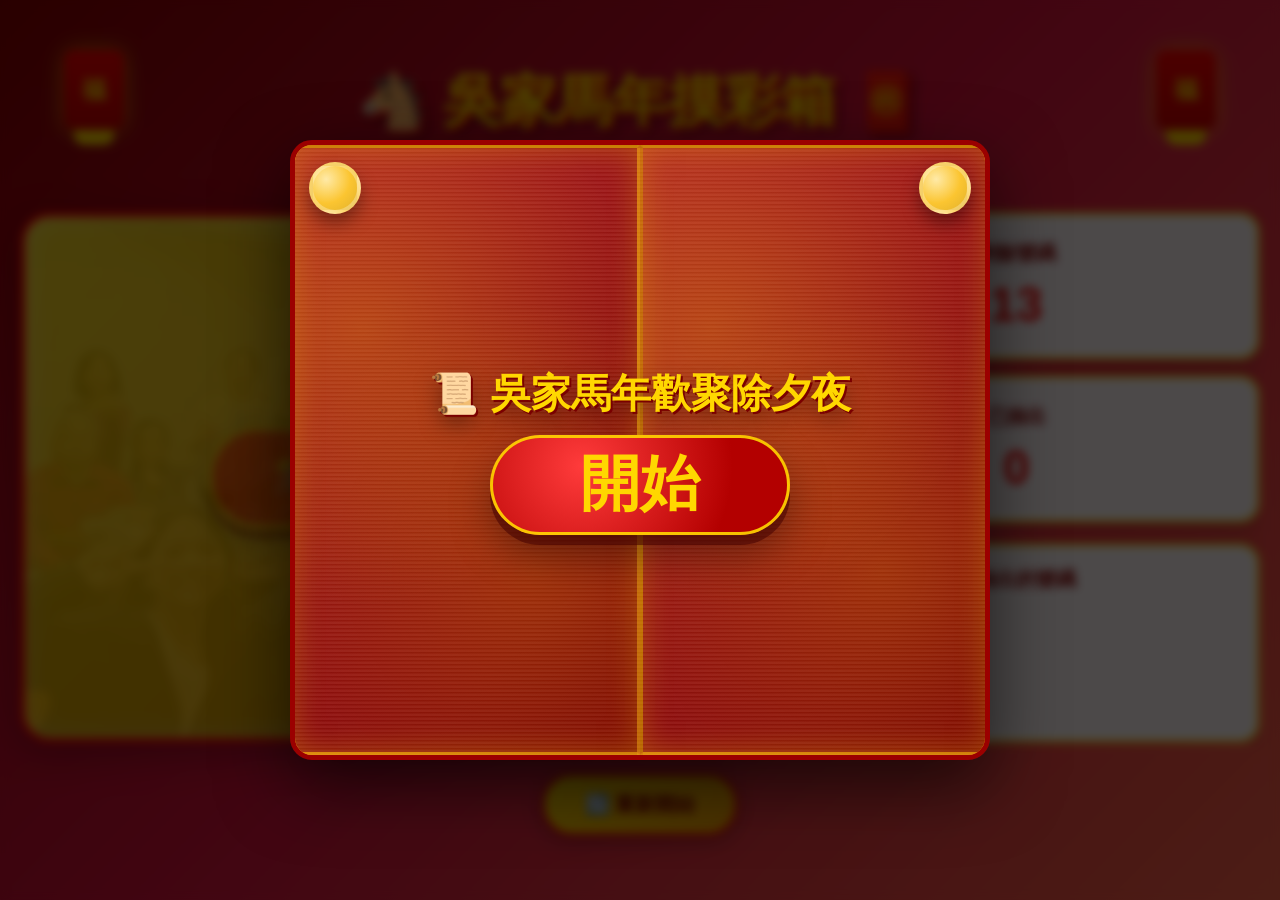
==== commit e3643151: "調整開場內容" ====
--- a/last/index.html
+++ b/last/index.html
@@ -156,7 +156,7 @@
 
       <!-- 卷起來時顯示 -->
       <div class="scroll-closed-center">
-        <div class="scroll-closed-title">📜 吳家摸彩節目</div>
+        <div class="scroll-closed-title">📜 吳家馬年歡聚除夕夜</div>
         <button id="introOpen" class="scroll-start-btn">開始</button>
         <!-- <div class="scroll-closed-sub">點開始後捲軸會打開</div> -->
       </div>
--- a/last/styles.css
+++ b/last/styles.css
@@ -1,3 +1,4 @@
+
 * {
     margin: 0;
     padding: 0;
@@ -140,6 +141,10 @@
 
 /* 主容器 */
 .container {
+    min-height:100vh; 
+    display:flex; 
+    flex-direction:column; 
+    justify-content:center;
     max-width: 1400px;
     margin: 0 auto;
     padding: 20px;
@@ -380,6 +385,9 @@
     min-height: 200px;
     max-height: 200px;
     overflow: scroll;
+      &::-webkit-scrollbar {
+    display: none;
+  }
 }
 
 .drawn-title {
@@ -961,7 +969,7 @@
 .prize-number {
     font-size: 72px;
     font-weight: bold;
-    color: #FF0000;
+    color: #8B0000;
     text-align: center;
     text-shadow:
         3px 3px 0 #FFD700,
@@ -1217,9 +1225,10 @@
     position: absolute;
     inset: 18px;
     border-radius: 18px;
-    background: rgba(255, 255, 255, 0.95);
-    border: 3px solid #FF6347;
-    box-shadow: inset 0 0 18px rgba(255, 215, 0, 0.25);
+    /* 暖色系背景以提升節慶感與文字對比 */
+    background: rgba(255, 247, 230, 0.98); /* 象牙暖金 */
+    border: 2px solid rgba(255, 200, 50, 0.9); /* 金色邊框 */
+    box-shadow: 0 18px 50px rgba(0,0,0,0.45), inset 0 0 18px rgba(255, 215, 0, 0.18);
     padding: 28px;
     display: flex;
     flex-direction: column;
@@ -1229,6 +1238,24 @@
     z-index: 2;
 }
 
+/* Intro centering & responsive sizing */
+.intro-art{max-width:560px;margin:0 auto;display:flex;flex-direction:column;align-items:center;justify-content:center;padding:8px}
+.intro-title-line{font-size:clamp(22px,4.5vw,32px);text-align:center;font-weight:800;color:#8B0000}
+.intro-sub-line{font-size:clamp(14px,3.5vw,18px);text-align:center;margin-top:6px;color:#FF0000}
+.intro-sub-line.gold{color:#FFD700}
+.intro-lines{font-size:clamp(16px,3.8vw,20px);color:#8B0000;text-align:center;line-height:1.8;margin-top:6px}
+.intro-lines p{margin:6px 0}
+
+/* Buttons responsive behavior */
+.scroll-actions{flex-wrap:wrap;justify-content:center}
+.scroll-btn{box-sizing:border-box;min-width:96px}
+
+@media (max-width: 600px){
+    .scroll-btn{min-width:80px;padding:8px 12px}
+    .scroll-start-btn{width:100%;max-width:320px}
+    #introModal .scroll-content{padding:12px; inset:12px}
+}
+
 /* ✅ 初始：intro-closed 狀態時，內容隱藏 */
 #introModal.intro-closed .scroll-content {
     opacity: 0;
@@ -1290,6 +1317,14 @@
     text-align: center;
     text-shadow: 2px 2px 0 #FFD700, 4px 4px 10px rgba(0, 0, 0, 0.2);
 }
+
+/* Intro first page decorative styles */
+.intro-art{display:flex;flex-direction:column;align-items:center;}
+.intro-title-line{font-size:28px;font-weight:800;color:#8B0000}
+.intro-sub-line{font-size:18px;color:#FF0000;font-weight:700;opacity:0.95 ;margin: 10px 0;}
+.intro-sub-line.gold{color:#FFD700}
+.intro-lines{font-size:23px;color:#8B0000;text-align:center;line-height:1.8;margin-top:6px;font-weight:800}
+.intro-lines p{margin:4px 0}
 
 .scroll-sub {
     font-size: 20px;
@@ -1507,18 +1542,21 @@
 
 /* ✅ 關鍵：讓 body 可以縮 + 內容只在 body 裡面滾動 */
 #introModal .scroll-body {
-    min-height: 280px !important;
+    min-height: 300px !important;
     /* 超重要：不然會切字或擠爆 */
     overflow-y: auto !important;
     overflow-x: hidden !important;
     padding-bottom: 24px;
     /* 最後一行不會貼底被遮 */
+      &::-webkit-scrollbar {
+    display: none;
+  }
 }
 
 /* footer 固定在底部，不被內容影響 */
 #introModal .scroll-footer {
     align-self: end;
-    /* height: 90px; */
+    height: 90px;
 }
 
 /* ===== ✅ 活動完成彈窗 ===== */
@@ -1891,4 +1929,24 @@
   #introModal .scroll-title{
     font-size: clamp(20px, 6.5vw, 26px) !important;
   }
+}
+
+/* ✅ 修正：捲動時上下白條（html 露白 + overscroll 回彈） */
+html {
+  height: 100%;
+  background: #8B0000; /* 跟你主色一致，避免露白 */
+}
+
+body {
+  min-height: 100%;
+  background-color: #8B0000; /* 當漸層沒覆蓋到時的底色 */
+  overscroll-behavior-y: none; /* Chrome/Android：避免回彈露底 */
+   /* overflow-y: hidden;  */
+}
+
+/* iOS Safari：避免「橡皮筋回彈」看到白邊（加強版） */
+@supports (-webkit-touch-callout: none) {
+  body {
+    -webkit-overflow-scrolling: touch;
+  }
 }
